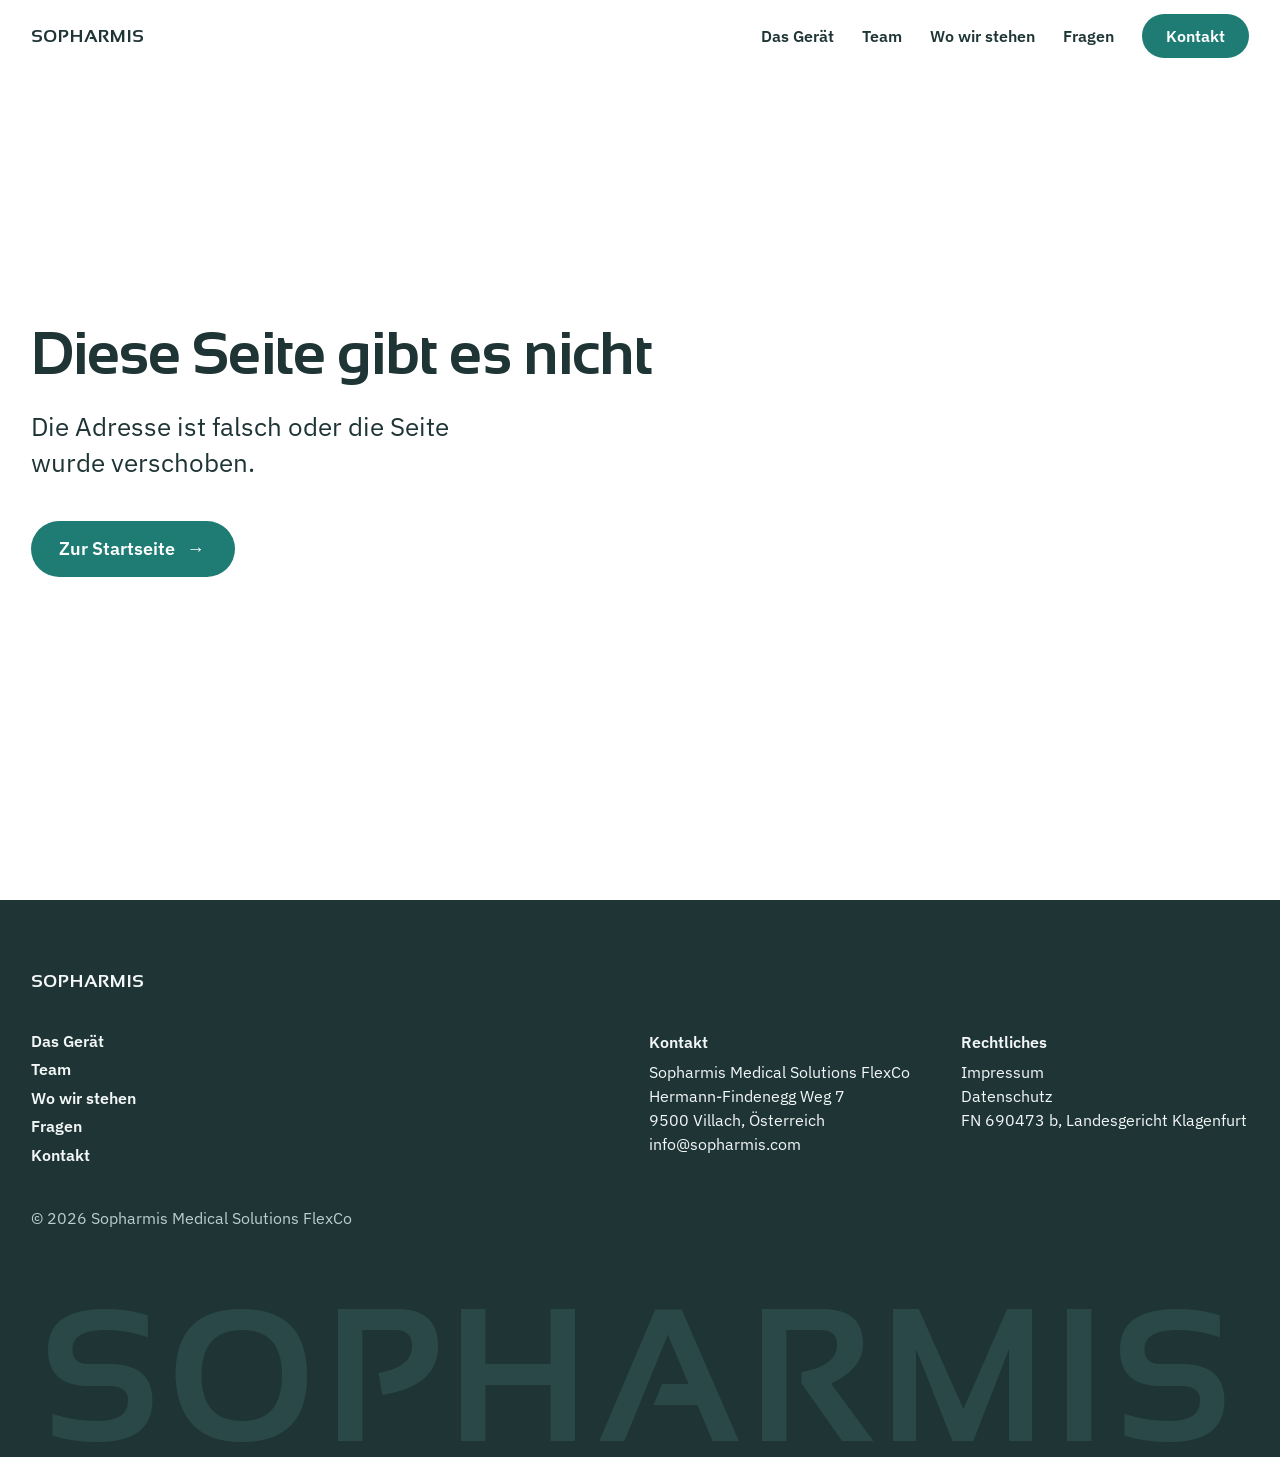
==== datenschutz/index.html @ eb01ab14 "update nach gründung" ====
<!doctype html>
<html lang="de-AT">
  <head>
    <meta charset="UTF-8" />
    <meta name="viewport" content="width=device-width, initial-scale=1.0" />
    <title>Datenschutz | Sopharmis</title>
    <meta name="description" content="Datenschutzerklärung der Website sopharmis.com: keine Cookies, keine Analyse, Kontakt per E-Mail." />
    <meta name="author" content="Sopharmis Medical Solutions FlexCo" />
    <meta name="theme-color" content="#1F3535" />
    <link rel="canonical" href="https://sopharmis.com/datenschutz" />
    <link rel="icon" href="/favicon.ico" sizes="any" />
    <link rel="icon" type="image/png" sizes="48x48" href="/favicon-48.png" />
    <link rel="apple-touch-icon" href="/favicon-256.png" />
    <link rel="preload" href="/fonts/Sansation_Bold.ttf" as="font" type="font/ttf" crossorigin />
    <link rel="preload" href="/fonts/ibm-plex-sans-latin-400-normal.woff2" as="font" type="font/woff2" crossorigin />

    <meta property="og:type" content="website" />
    <meta property="og:site_name" content="Sopharmis" />
    <meta property="og:locale" content="de_AT" />
    <meta property="og:title" content="Datenschutz | Sopharmis" />
    <meta property="og:description" content="Richtet die Tabletten, erinnert an die Einnahme, gibt der Familie Bescheid. Ein Medizinprodukt in Entwicklung aus Villach." />
    <meta property="og:url" content="https://sopharmis.com/datenschutz" />
    <meta property="og:image" content="https://sopharmis.com/img/og-image.jpg" />
    <meta property="og:image:width" content="1200" />
    <meta property="og:image:height" content="630" />
    <meta name="twitter:card" content="summary_large_image" />

    <script>document.documentElement.classList.add("js");</script>
    <script type="module" crossorigin src="/assets/index-BYRPE1LE.js"></script>
    <link rel="stylesheet" crossorigin href="/assets/index-tdDKjX4l.css">
  </head>

  <body>
    <div id="root"><a class="skip" href="#inhalt">Zum Inhalt springen</a><nav class="nav is-solid" aria-label="Hauptnavigation"><a class="wordmark" aria-label="Sopharmis, zur Startseite" href="/">Sopharmis</a><div class="nav__links" data-load="true"><a class="link" href="/#geraet">Das Gerät</a><a class="link" href="/#team">Team</a><a class="link" href="/#stand">Wo wir stehen</a><a class="link" href="/#fragen">Fragen</a><a class="button button--bare " href="/#kontakt">Kontakt</a></div><div class="nav__right"><a class="button button--bare " href="/#kontakt">Kontakt</a><button type="button" class="nav__toggle" aria-expanded="false" aria-controls="menue">Menü</button></div></nav><div id="menue" class="nav__sheet" aria-hidden="true"><button type="button" class="nav__close">Schließen</button><a href="/#geraet">Das Gerät</a><a href="/#team">Team</a><a href="/#stand">Wo wir stehen</a><a href="/#fragen">Fragen</a><a class="button button--large button--paper" href="/#kontakt">Kontakt</a></div><main class="legal grid" id="inhalt"><h1 class="head legal__title">Datenschutzerklärung</h1><p class="lead legal__intro">Wir verarbeiten personenbezogene Daten nur im notwendigen Umfang und auf Grundlage der Datenschutz-Grundverordnung (DSGVO), des Datenschutzgesetzes (DSG) und des Telekommunikationsgesetzes 2021 (TKG 2021). Hier erfahren Sie, welche Daten beim Besuch dieser Website anfallen.</p><div class="legal__body"><section><h2>1. Verantwortlicher</h2><p>Sopharmis Medical Solutions FlexCo<br/>Hermann-Findenegg Weg 7<!-- -->, <!-- -->9500<!-- --> <!-- -->Villach<!-- -->, <!-- -->Österreich<br/>E-Mail: <a href="mailto:info@sopharmis.com">info@sopharmis.com</a></p></section><section><h2>2. Bereitstellung der Website</h2><p>Diese Website wird über das Netzwerk der Cloudflare, Inc., 101 Townsend St., San Francisco, CA 94107, USA, ausgeliefert. Beim Aufruf verarbeitet Cloudflare technisch notwendige Daten: Ihre IP-Adresse, Datum und Uhrzeit, die aufgerufene Adresse, die übertragene Datenmenge, den Browsertyp und das Betriebssystem. Cloudflare nutzt diese Daten auch, um die Website vor Angriffen und Missbrauch zu schützen.</p><p>Rechtsgrundlage ist unser berechtigtes Interesse an einer sicheren und zuverlässigen Bereitstellung der Website (Art. 6 Abs. 1 lit. f DSGVO). Cloudflare verarbeitet die Daten als Auftragsverarbeiter. Für Übermittlungen in die USA ist Cloudflare nach dem EU-U.S. Data Privacy Framework zertifiziert, für das ein Angemessenheitsbeschluss der Europäischen Kommission besteht (Art. 45 DSGVO); zusätzlich gelten Standardvertragsklauseln. Mehr dazu: <a href="https://www.cloudflare.com/privacypolicy/" rel="noopener noreferrer" target="_blank">cloudflare.com/privacypolicy</a></p></section><section><h2>3. Keine Cookies, keine Analyse, keine fremden Inhalte</h2><p>Diese Website setzt keine Cookies, speichert nichts in Ihrem Browser und verwendet keine Analyse-, Tracking- oder Werbedienste. Deshalb gibt es auch keinen Cookie-Hinweis.</p><p>Schriften, Bilder und Skripte werden direkt von dieser Website ausgeliefert. Beim Besuch wird keine Verbindung zu Google Fonts, Social-Media-Diensten, Videoplattformen oder anderen Drittanbietern hergestellt; erst beim Absenden des Kontaktformulars wird der in Abschnitt 4 genannte Formulardienst angesprochen. Links zu anderen Websites werden erst aufgerufen, wenn Sie sie anklicken.</p></section><section><h2>4. Kontaktformular und E-Mail</h2><p>Über das Formular auf der Startseite können Sie uns eine Nachricht schicken. Dabei verarbeiten wir die Angaben, die Sie eintragen: Name, E-Mail-Adresse, die gewählte Rolle und den Text der Nachricht. Diese Website speichert das Formular nicht selbst. Die Nachricht wird über den Formulardienst FormSubmit (<a href="https://formsubmit.co" rel="noopener noreferrer" target="_blank">formsubmit.co</a>) als E-Mail an <a href="mailto:info@sopharmis.com">info@sopharmis.com</a> zugestellt; der Dienst leitet die Angaben weiter und speichert sie nicht dauerhaft. Dabei wird auch Ihre IP-Adresse technisch an den Dienst übertragen. Ein unsichtbares Zusatzfeld im Formular dient nur der Abwehr von automatisch verschickten Nachrichten.</p><p>Wenn Sie uns stattdessen direkt per E-Mail schreiben, geht die Nachricht ohne Zwischendienst an uns.</p><p>Wir verarbeiten Ihre Angaben, um Ihre Anfrage zu beantworten und Sie, wenn Sie das wünschen, über den Start der Erprobung oder den Verkaufsbeginn zu informieren. Rechtsgrundlage ist unser berechtigtes Interesse an der Beantwortung (Art. 6 Abs. 1 lit. f DSGVO) oder, wenn es um einen Vertrag geht, die Durchführung vorvertraglicher Maßnahmen (Art. 6 Abs. 1 lit. b DSGVO). Wir löschen die Daten, sobald sie dafür nicht mehr gebraucht werden und keine gesetzlichen Aufbewahrungspflichten bestehen. Eine Vormerkung können Sie jederzeit per E-Mail widerrufen.</p><p>Bitte senden Sie uns keine Gesundheitsdaten, etwa zu Diagnosen oder Medikamenten. Wir benötigen sie nicht, um Ihre Anfrage zu beantworten.</p></section><section><h2>5. Ihre Rechte</h2><p>Sie haben das Recht auf Auskunft (Art. 15 DSGVO), Berichtigung (Art. 16), Löschung (Art. 17), Einschränkung der Verarbeitung (Art. 18), Datenübertragbarkeit (Art. 20) und Widerspruch (Art. 21). Schreiben Sie uns dazu an <a href="mailto:info@sopharmis.com">info@sopharmis.com</a>.</p><p>Wenn Sie meinen, dass wir Ihre Daten nicht rechtmäßig verarbeiten, können Sie sich bei der Österreichischen Datenschutzbehörde beschweren: Barichgasse 40–42, 1030 Wien, <a href="https://www.dsb.gv.at" rel="noopener noreferrer" target="_blank">www.dsb.gv.at</a>.</p></section></div><aside class="legal__aside"><p>Stand: November 2026</p><p>Fragen dazu: <a href="mailto:info@sopharmis.com">info@sopharmis.com</a></p><p><a href="/impressum">Zum Impressum</a></p></aside></main><footer class="footer"><div class="wrap footer__field"><a class="wordmark" href="/">Sopharmis</a><nav class="footer__menu" aria-label="Seitenübersicht"><a href="/#geraet">Das Gerät</a><a href="/#team">Team</a><a href="/#stand">Wo wir stehen</a><a href="/#fragen">Fragen</a><a href="/#kontakt">Kontakt</a></nav><div class="footer__blocks"><div><h3>Kontakt</h3>Sopharmis Medical Solutions FlexCo<br/>Hermann-Findenegg Weg 7<br/>9500<!-- --> <!-- -->Villach<!-- -->, <!-- -->Österreich<br/><a href="mailto:info@sopharmis.com" class="link">info@sopharmis.com</a></div><div><h3>Rechtliches</h3><span><a class="link" href="/impressum">Impressum</a><br/></span><span><a class="link" href="/datenschutz">Datenschutz</a><br/></span>FN 690473 b<!-- -->, <!-- -->Landesgericht Klagenfurt</div></div><p class="footer__line">© <!-- -->2026<!-- --> <!-- -->Sopharmis Medical Solutions FlexCo</p></div><div class="wrap"><p class="footer__name" aria-hidden="true"><span data-line="true">Sopharmis</span></p></div></footer></div>
  </body>
</html>
---- assets/index-tdDKjX4l.css ----
@font-face{font-family:Sansation;src:url(/fonts/Sansation_Bold.ttf) format("truetype");font-weight:700;font-display:swap}@font-face{font-family:IBM Plex Sans;src:url(/fonts/ibm-plex-sans-latin-400-normal.woff2) format("woff2");font-weight:400;font-display:swap}@font-face{font-family:IBM Plex Sans;src:url(/fonts/ibm-plex-sans-latin-400-italic.woff2) format("woff2");font-weight:400;font-style:italic;font-display:swap}@font-face{font-family:IBM Plex Sans;src:url(/fonts/ibm-plex-sans-latin-600-normal.woff2) format("woff2");font-weight:600;font-display:swap}:root{--bg: #ffffff;--surface: #f4f7f7;--mint: #e7f7f7;--ink: #1f3535;--ink-soft: #2b4848;--muted: #3d5252;--accent: #1e7c74;--accent-strong: #15605a;--accent-soft: #9ed6d1;--paper: #f4f7f7;--paper-muted: #b9cfcd;--mark: #3fbf6b;--font-display: "Sansation", "Trebuchet MS", sans-serif;--font-text: "IBM Plex Sans", "Helvetica Neue", Arial, sans-serif;--step-small: 1rem;--step-body: 1.125rem;--step-lead: clamp(1.25rem, 1.05rem + .9vw, 1.625rem);--step-head: clamp(2.25rem, 1.4rem + 3.2vw, 3.75rem);--step-display: clamp(2.75rem, 1.5rem + 5vw, 5.5rem);--margin: clamp(1rem, 2.4vw, 2.25rem);--gutter: clamp(.75rem, 1.4vw, 1.5rem);--section: clamp(6rem, 11vw, 11rem);--nav-h: 72px;--pill: 999px;--ease-out: cubic-bezier(.22, 1, .36, 1);--ease-expo: cubic-bezier(.16, 1, .3, 1);--ease-in-out: cubic-bezier(.76, 0, .24, 1);--ease-soft: cubic-bezier(.33, 1, .68, 1);--t-press: .14s;--t-hover: .18s;--t-ui: .24s;--t-reveal: .8s;--stagger-item: 70ms}*,*:before,*:after{box-sizing:border-box}html{-webkit-text-size-adjust:100%;text-size-adjust:100%;scroll-padding-top:calc(var(--nav-h) + 12px)}body{margin:0;background:var(--bg);color:var(--ink);font-family:var(--font-text);font-size:var(--step-body);line-height:1.55;-webkit-font-smoothing:antialiased;text-rendering:optimizeLegibility;overflow-x:clip}h1,h2,h3,h4,p,figure,blockquote,ul,ol,dl,dd{margin:0}ul[class],ol[class]{padding:0;list-style:none}img,video,svg,canvas{display:block;max-width:100%}img,video{height:auto}button,input,select,textarea{font:inherit;color:inherit}button{background:none;border:0;padding:0;cursor:pointer}a{color:inherit}summary{cursor:pointer}::selection{background:var(--accent-soft);color:var(--ink)}:focus-visible{outline:3px solid var(--accent);outline-offset:3px}:target{scroll-margin-top:calc(var(--nav-h) + 12px)}h1,h2,h3,h4{font-family:var(--font-display);font-weight:700;text-wrap:balance;-webkit-hyphens:manual;hyphens:manual}.head{font-size:var(--step-head);line-height:1.02;letter-spacing:-.015em}.display{font-size:var(--step-display);line-height:.98;letter-spacing:-.02em}.lead{font-size:var(--step-lead);line-height:1.38}.small{font-size:var(--step-small);line-height:1.5}.muted{color:var(--muted)}p{text-wrap:pretty}p+p{margin-top:.9em}.nums{font-variant-numeric:tabular-nums}.sr-only{position:absolute;width:1px;height:1px;overflow:hidden;clip-path:inset(50%);white-space:nowrap}.wrap,ul.wrap,ol.wrap{padding-inline:var(--margin)}.grid{display:grid;grid-template-columns:repeat(12,minmax(0,1fr));column-gap:var(--gutter)}.wordmark{font-family:var(--font-display);font-weight:700;letter-spacing:.04em;text-transform:uppercase;text-decoration:none;font-size:1.125rem;line-height:1}.button{display:inline-flex;align-items:center;justify-content:center;gap:.65em;min-height:3.5rem;padding:0 1.9rem 0 1.75rem;border-radius:var(--pill);background:var(--accent);color:#fff;font-weight:600;font-size:var(--step-body);line-height:1;text-decoration:none;white-space:nowrap;transition:transform var(--t-press) var(--ease-out),background-color var(--t-hover) ease,color var(--t-hover) ease}.button:after{content:"→";font-weight:400;transition:transform var(--t-ui) var(--ease-out)}.button:active{transform:scale(.97)}.button:disabled{opacity:.6;cursor:progress}.button--paper{background:var(--paper);color:var(--ink)}.button--large{min-height:4rem;padding:0 2.3rem 0 2.1rem;font-size:var(--step-lead)}.button--bare{padding:0 1.5rem}.button--bare:after{content:none}.link{text-decoration:underline;text-decoration-color:transparent;text-underline-offset:.2em;text-decoration-thickness:.07em;transition:text-decoration-color var(--t-hover) ease}.link-plain{text-decoration:underline;text-underline-offset:.18em;text-decoration-thickness:.07em}.textlink{display:inline-flex;align-items:center;gap:.5em;min-height:3rem;font-weight:600;text-decoration:none}.textlink:after{content:"→";font-weight:400;transition:transform var(--t-ui) var(--ease-out)}@media (hover: hover) and (pointer: fine){.button:hover{background-color:var(--accent-strong);color:#fff}.button:hover:after{transform:translate(4px)}.button--paper:hover{background-color:#fff;color:var(--accent)}.link:hover{text-decoration-color:currentColor}.textlink:hover:after{transform:translate(4px)}}.skip{position:absolute;left:var(--margin);top:-80px;z-index:100;background:var(--ink);color:#fff;padding:12px 18px}.skip:focus{top:12px}.nav{position:fixed;top:0;left:0;right:0;z-index:50;height:var(--nav-h);display:flex;align-items:center;justify-content:space-between;gap:var(--gutter);padding-inline:var(--margin);color:#fff;transition:background-color .3s ease,color .3s ease}.nav.is-solid{background:var(--bg);color:var(--ink)}.nav__links{display:flex;align-items:center;gap:clamp(1.25rem,2.2vw,2.25rem);font-size:var(--step-small);font-weight:600}.nav__links a{text-decoration:none}.nav .button{min-height:2.75rem;font-size:var(--step-small)}.nav__right{display:none}.nav__toggle{display:none;min-height:44px;padding:0 4px;font-size:var(--step-small);font-weight:600}.nav__sheet{display:none}@media (max-width: 800px){.nav__links{display:none}.nav__toggle{display:inline-flex;align-items:center}.nav__right{display:flex;align-items:center;gap:1rem}.nav__sheet{display:block;position:fixed;top:0;right:0;bottom:0;left:0;z-index:60;background:var(--ink);color:var(--paper);padding:calc(var(--nav-h) + 24px) var(--margin) 32px;transform:translateY(-100%);visibility:hidden;transition:transform .32s var(--ease-in-out),visibility 0s linear .32s}.nav__sheet.is-open{transform:none;visibility:visible;transition:transform .36s var(--ease-in-out)}.nav__sheet a{display:block;font-family:var(--font-display);font-weight:700;font-size:9vw;line-height:1.15;text-decoration:none;padding-block:10px}.nav__sheet .button{display:inline-flex;margin-top:28px;font-family:var(--font-text)}.nav__close{position:absolute;top:0;right:var(--margin);height:var(--nav-h);display:inline-flex;align-items:center;color:var(--paper);font-weight:600;font-size:var(--step-small)}}.hero{position:relative;height:100svh;min-height:560px;overflow:clip;background:#cfd3cf;color:#fff}.hero__pic{position:absolute;top:0;right:0;bottom:0;left:0;margin:0}.hero__pic img{width:100%;height:100%;object-fit:cover;object-position:60% 50%}.hero__scrim{position:absolute;left:0;right:0;bottom:0;height:56%;background:linear-gradient(to top,#122020cc,#1220207a 45%,#12202000);pointer-events:none}.hero__name{position:absolute;left:var(--margin);right:var(--margin);bottom:18px;margin:0;font-family:var(--font-display);font-weight:700;font-size:var(--name-size, 15.6vw);line-height:.86;letter-spacing:.04em;text-transform:uppercase;text-align:center;white-space:nowrap}.hero__name .line{display:block;overflow:hidden;padding-bottom:.06em;margin-bottom:-.06em}.hero__name [data-line]{display:block}.hero__band{position:absolute;left:var(--margin);right:var(--margin);bottom:calc(18px + var(--name-size, 15.6vw) * .86 + 36px);display:flex;justify-content:space-between;align-items:flex-end;gap:var(--gutter)}.hero__support{max-width:30ch;font-size:var(--step-lead);line-height:1.3;font-weight:600;text-wrap:balance}.hero__right{display:flex;flex-direction:column;align-items:flex-end;gap:12px;text-align:right}@media (max-width: 800px){.hero__pic img{object-position:55% 50%}.hero__band{flex-direction:column;align-items:flex-start;bottom:calc(18px + var(--name-size, 15.6vw) * .86 + 28px)}.hero__support{max-width:30ch;font-size:var(--step-body)}.hero__right{display:none}}.ai-mark{position:absolute;right:4px;bottom:4px;z-index:2;width:24px;height:24px;display:grid;place-items:center}.ai-mark:before{content:"";width:7px;height:7px;background:var(--mark);transform:rotate(45deg)}.ai-mark--inline{position:static;display:inline-grid;width:16px;height:16px;vertical-align:-2px;margin-right:4px}.device{padding-block:var(--section)}.device .grid{align-items:start}.device__text{grid-column:1 / 7}.device__list{margin-top:clamp(40px,5vw,64px);display:grid;gap:clamp(28px,3vw,40px)}.device__item{padding-top:20px;border-top:5px solid var(--accent-soft);display:grid;gap:8px}.device__item h3{font-size:var(--step-lead);line-height:1.15}.device__item p{max-width:40ch;color:var(--muted)}.device__pic{grid-column:8 / 13;margin:0;position:sticky;top:calc(var(--nav-h) + 24px)}.device__frame{overflow:clip}.device__pic img{width:100%;aspect-ratio:3 / 4;object-fit:cover}.device__pic figcaption{margin-top:12px}@media (max-width: 800px){.device__text,.device__pic{grid-column:1 / 13}.device__pic{position:static;margin-top:40px;margin-inline:calc(var(--margin) * -1)}.device__pic figcaption{padding-inline:var(--margin)}.device__pic img{aspect-ratio:4 / 5}.device__list{margin-top:36px;gap:24px}.device__item p{max-width:none}}.about{background:var(--surface);padding-block:var(--section)}.about .grid{align-items:start;row-gap:clamp(24px,3vw,40px)}.about__text{grid-column:1 / 6;position:sticky;top:calc(var(--nav-h) + 24px)}.about__text .lead{margin-top:20px;max-width:28ch}.about__photo{grid-column:7 / 13;margin:0}.about__photo img{width:100%;aspect-ratio:3 / 2;object-fit:cover;object-position:50% 30%}.about__people{grid-column:7 / 13;display:grid;grid-template-columns:repeat(3,minmax(0,1fr));gap:var(--gutter)}.about__person h3{font-size:var(--step-lead);line-height:1.15}.about__person .role{color:var(--accent);font-weight:600;font-size:var(--step-small);margin-top:6px}.about__person p{margin-top:10px;font-size:var(--step-small);line-height:1.5}@media (max-width: 800px){.about__text,.about__photo,.about__people{grid-column:1 / 13}.about__text{position:static}.about__photo{margin-top:16px}.about__people{grid-template-columns:1fr;gap:24px}}.status{background:var(--mint);padding-block:var(--section)}.status .grid{align-items:start;row-gap:40px}.status__text{grid-column:1 / 6;display:grid;gap:20px;justify-items:start}.status__text .lead{max-width:30ch}.status__text .button{margin-top:8px}.status__facts{grid-column:7 / 13;display:grid;gap:28px}.status__facts li{display:grid;grid-template-columns:9.5rem 1fr;column-gap:var(--gutter);align-items:baseline;padding-top:20px;border-top:1px solid var(--accent-soft)}.status__figure{font-family:var(--font-display);font-weight:700;font-size:var(--step-head);line-height:1;letter-spacing:-.015em;color:var(--accent-strong);white-space:nowrap}.status__label{font-size:var(--step-lead);font-weight:600;line-height:1.2}.status__note{grid-column:2;color:var(--muted)}@media (max-width: 800px){.status__text,.status__facts{grid-column:1 / 13}.status__facts{gap:20px}}.faq{padding-block:var(--section)}.faq .grid{align-items:start}.faq__title{grid-column:1 / 5;position:sticky;top:calc(var(--nav-h) + 24px)}.faq__list{grid-column:6 / 13;display:grid}.faq__item{padding:20px 0;border-top:1px solid var(--accent-soft)}.faq__item:last-child{border-bottom:1px solid var(--accent-soft)}.faq__item summary{list-style:none;display:flex;justify-content:space-between;align-items:flex-start;gap:16px;font-family:var(--font-display);font-weight:700;font-size:var(--step-lead);line-height:1.25;min-height:44px}.faq__item summary::-webkit-details-marker{display:none}.faq__chev{flex:0 0 auto;width:14px;height:14px;margin-top:.45em;position:relative}.faq__chev:before,.faq__chev:after{content:"";position:absolute;top:50%;width:9px;height:2px;background:currentColor}.faq__chev:before{left:0;transform:rotate(45deg)}.faq__chev:after{right:0;transform:rotate(-45deg)}.faq__item[open] .faq__chev:before{transform:rotate(-45deg)}.faq__item[open] .faq__chev:after{transform:rotate(45deg)}.faq__item p{margin-top:12px;color:var(--muted);max-width:54ch}@media (max-width: 800px){.faq__title{grid-column:1 / 13;position:static}.faq__list{grid-column:1 / 13;margin-top:32px}}.contact{padding-block:var(--section);background:var(--surface)}.contact__text{grid-column:1 / 6}.contact__text .lead{margin-top:20px;max-width:36ch}.contact__address{margin-top:32px;font-size:var(--step-body);line-height:1.5}.form{grid-column:7 / 13;background:#fff;padding:clamp(24px,3.2vw,44px);display:grid;gap:24px;align-content:start}.form--done{gap:12px}.form--done .button{margin-top:12px;justify-self:start}.form__honey{position:absolute;left:-9999px;width:1px;height:1px;opacity:0}.form__label{display:block;font-size:var(--step-small);font-weight:600;margin-bottom:10px}.form__chips{display:flex;flex-wrap:wrap;gap:8px}.chip{min-height:2.75rem;padding:0 1.1rem;border-radius:var(--pill);background:var(--surface);font-size:var(--step-small);font-weight:600;transition:background-color var(--t-hover) ease,color var(--t-hover) ease,transform var(--t-press) var(--ease-out)}.chip:active{transform:scale(.97)}.chip[aria-pressed=true]{background:var(--ink);color:var(--paper)}.form__pair{display:grid;grid-template-columns:1fr 1fr;gap:16px}.field{display:grid;gap:8px;font-size:var(--step-small);font-weight:600}.field input,.field textarea{width:100%;min-height:3.5rem;padding:0 1rem;background:var(--surface);border:0;border-radius:0;font-weight:400;font-size:var(--step-body);color:var(--ink);-webkit-appearance:none;-moz-appearance:none;appearance:none}.field textarea{padding:.85rem 1rem;min-height:9.5rem;resize:vertical;line-height:1.45}.field input::placeholder,.field textarea::placeholder{color:var(--muted);opacity:.7}.field input:focus-visible,.field textarea:focus-visible{outline:3px solid var(--accent);outline-offset:0}.form__foot{display:grid;gap:16px;justify-items:start}.form__foot .button{width:100%}.form__note{color:var(--muted);max-width:48ch}.form__status{font-weight:600;color:var(--accent-strong);min-height:0}.form__status:empty{display:none}@media (hover: hover) and (pointer: fine){.chip:hover{background:var(--accent-soft);color:var(--ink)}.chip[aria-pressed=true]:hover{background:var(--ink-soft);color:var(--paper)}}@media (max-width: 800px){.contact__text,.form{grid-column:1 / 13}.form{margin-top:36px}.form__pair{grid-template-columns:1fr}}.footer{background:var(--ink);color:var(--paper);overflow:clip}.footer__field{padding-block:72px 0;display:grid;grid-template-columns:1fr 1fr;gap:40px var(--gutter);align-items:start}.footer__field .wordmark{grid-column:1 / -1}.footer__menu{display:grid;gap:6px;align-content:start}.footer__menu a{font-family:var(--font-text);font-weight:600;font-size:var(--step-small);line-height:1.4;text-decoration:none;width:fit-content;transition:transform var(--t-ui) var(--ease-out),color var(--t-ui) ease}@media (hover: hover) and (pointer: fine){.footer__menu:hover a{color:var(--paper-muted)}.footer__menu a:hover{color:var(--paper);transform:translate(6px)}}.footer__blocks{display:grid;grid-template-columns:1fr 1fr;gap:24px;font-size:var(--step-small);line-height:1.5}.footer__blocks a{text-decoration:none}.footer__blocks h3{font-family:var(--font-text);font-weight:600;font-size:var(--step-small);margin-bottom:6px}.footer__line{grid-column:1 / -1;font-size:var(--step-small);color:var(--paper-muted)}.footer__name{margin:clamp(40px,5vw,72px) 0 -.1em;font-family:var(--font-display);font-weight:700;font-size:var(--foot-size, 15.6vw);line-height:.86;letter-spacing:.04em;text-transform:uppercase;text-align:center;white-space:nowrap;color:var(--ink-soft)}.footer__name [data-line]{display:block}@media (max-width: 800px){.footer__field{grid-template-columns:1fr;padding-top:48px;gap:32px}.footer__menu a{font-size:var(--step-small)}.footer__blocks{grid-template-columns:1fr}}.legal{padding:calc(var(--nav-h) + 72px) var(--margin) var(--section);align-items:start}.legal__title{grid-column:1 / 13}.legal__intro{grid-column:1 / 9;margin-top:24px;max-width:60ch;color:var(--muted)}.legal__body{grid-column:1 / 9;margin-top:clamp(48px,5vw,72px);display:grid;gap:clamp(40px,4vw,56px)}.legal__body h2{font-size:var(--step-lead)}.legal__body h2+*{margin-top:16px}.legal__body dl{display:grid;grid-template-columns:minmax(14ch,22ch) 1fr;column-gap:0}.legal__body dt{color:var(--muted);padding-block:10px}.legal__body dd{padding-block:10px}.legal__body dt:nth-of-type(odd),.legal__body dd:nth-of-type(odd){background:var(--surface)}.legal__body dt{padding-left:14px}.legal__body dd{padding-inline:24px 14px}.legal__body dl{margin-inline:-14px}.legal__body p{max-width:64ch}.legal__body ul{padding-left:1.2em}.legal__body li+li{margin-top:6px}.legal__aside{grid-column:10 / 13;margin-top:clamp(48px,5vw,72px);position:sticky;top:calc(var(--nav-h) + 24px);padding:24px;background:var(--surface);display:grid;gap:14px;font-size:var(--step-small);line-height:1.5;color:var(--muted)}.legal__aside a{color:var(--ink);font-weight:600}.legal a{text-decoration:underline;text-underline-offset:.18em;text-decoration-thickness:.07em}@media (max-width: 800px){.legal__intro,.legal__body,.legal__aside{grid-column:1 / 13}.legal__aside{position:static;margin-top:40px}.legal__body dl{grid-template-columns:1fr;margin-inline:0}.legal__body dt{padding:10px 0 0;background:none}.legal__body dd{padding:2px 0 10px;background:none}.legal__body dt:nth-of-type(odd),.legal__body dd:nth-of-type(odd){background:none}}.notfound{min-height:100svh;display:grid;align-content:center;padding:var(--section) var(--margin);gap:24px}@media (prefers-reduced-motion: no-preference){.js .hero__pic img{transform:scale(1.06);animation:load-settle 1.4s var(--ease-expo) 80ms forwards}.js .hero__name [data-line]{transform:translateY(105%);animation:load-line .9s var(--ease-expo) .22s forwards}.js .hero [data-load]{opacity:0;transform:translateY(12px);animation:load-rise .5s var(--ease-out) forwards;animation-delay:var(--d, .5s)}.js .nav [data-load]{opacity:0;animation:load-rise .5s var(--ease-out) .7s forwards}.js [data-reveal]{opacity:0;transform:translateY(22px);transition:opacity .7s var(--ease-out),transform .9s var(--ease-expo);transition-delay:calc(var(--i, 0) * var(--stagger-item))}.js [data-reveal].is-in{opacity:1;transform:none}.js [data-reveal=pic]{overflow:clip;opacity:1;transform:translateY(32px);transition:transform 1s var(--ease-expo)}.js [data-reveal=pic] img{transform:scale(1.06);transition:transform 1.2s var(--ease-soft)}.js [data-reveal=pic].is-in img{transform:none}@supports (animation-timeline: scroll()){.js .hero__pic{animation:hero-drift linear both;animation-timeline:scroll(root);animation-range:0 100svh}}@media (hover: hover) and (pointer: fine){.about__photo img{transition:transform .6s var(--ease-soft)}.about__photo:hover img{transform:scale(1.03)}.about__photo{overflow:clip}}}@keyframes load-settle{to{transform:none}}@keyframes load-line{to{transform:none}}@keyframes load-rise{to{opacity:1;transform:none}}@keyframes hero-drift{0%{transform:translateY(0)}to{transform:translateY(14%)}}@media (prefers-reduced-motion: reduce){.nav,.nav__sheet{transition:none}}
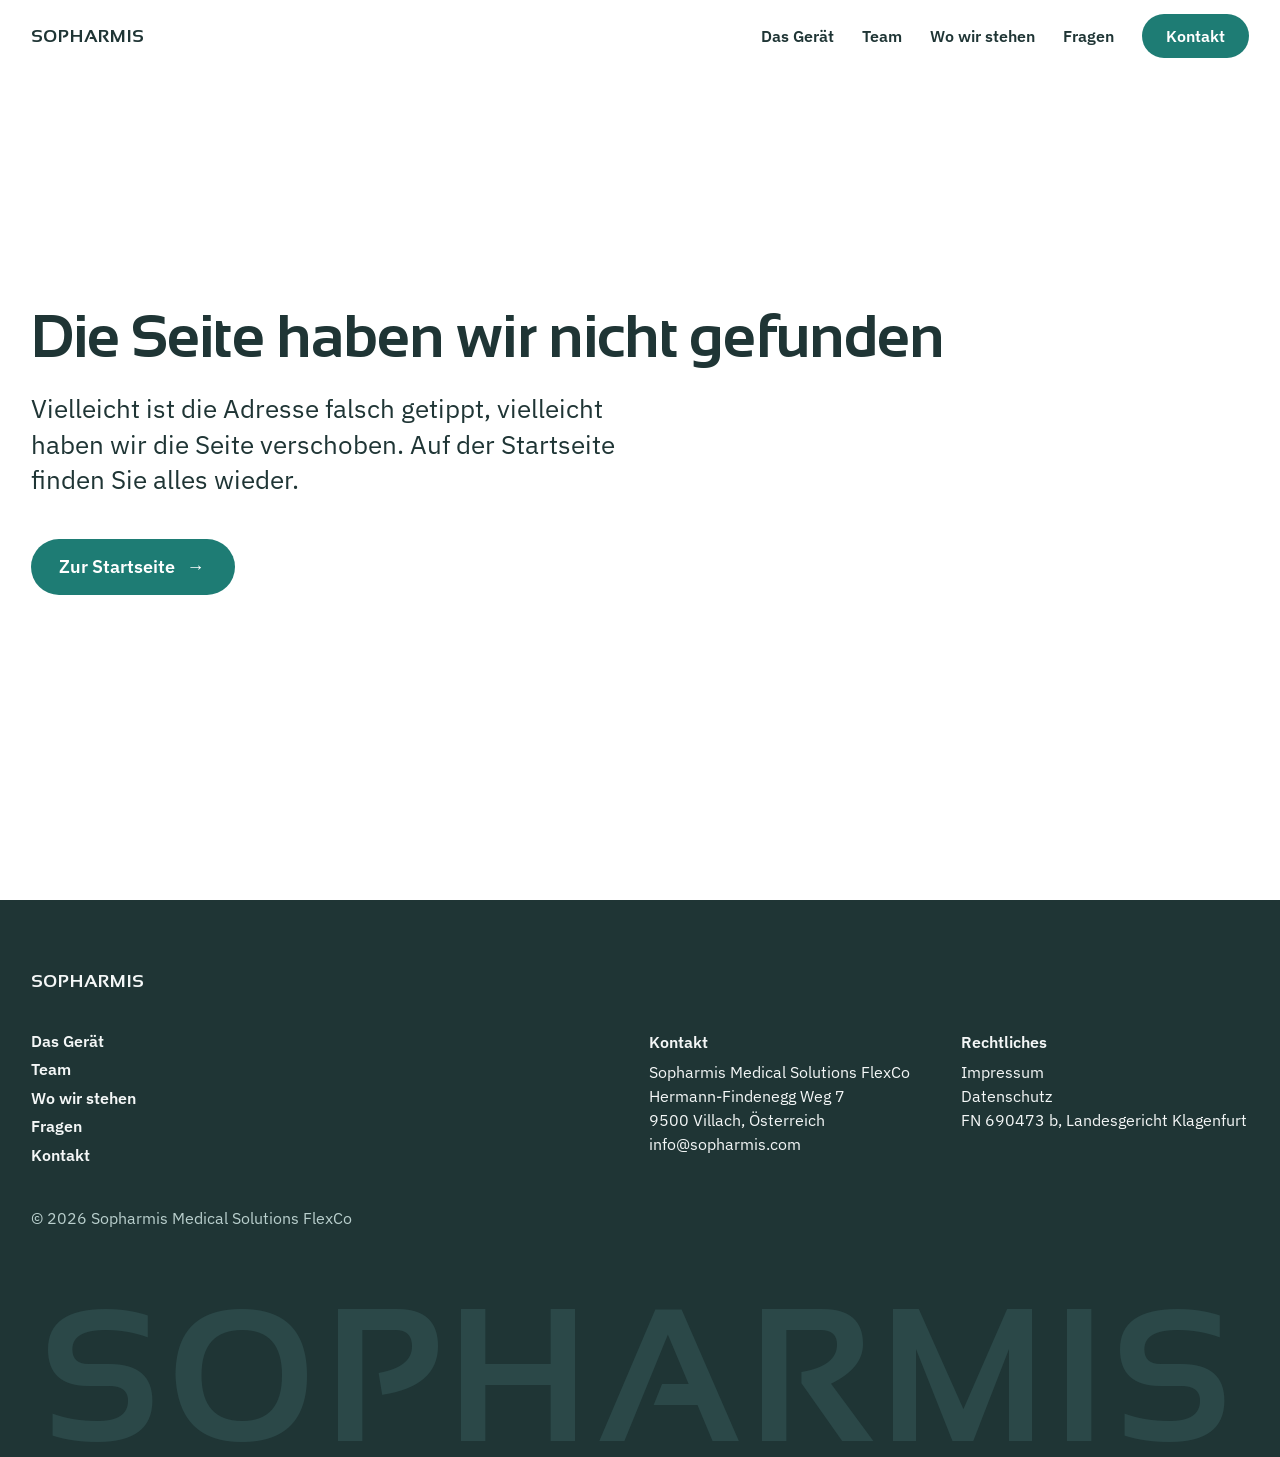
==== commit af187e37: "ki sounds" ====
--- a/datenschutz/index.html
+++ b/datenschutz/index.html
@@ -4,7 +4,7 @@
     <meta charset="UTF-8" />
     <meta name="viewport" content="width=device-width, initial-scale=1.0" />
     <title>Datenschutz | Sopharmis</title>
-    <meta name="description" content="Datenschutzerklärung der Website sopharmis.com: keine Cookies, keine Analyse, Kontakt per E-Mail." />
+    <meta name="description" content="Datenschutzerklärung von sopharmis.com: Die Website setzt keine Cookies und keine Analyse ein. Kontakt per Formular oder E-Mail." />
     <meta name="author" content="Sopharmis Medical Solutions FlexCo" />
     <meta name="theme-color" content="#1F3535" />
     <link rel="canonical" href="https://sopharmis.com/datenschutz" />
@@ -18,7 +18,7 @@
     <meta property="og:site_name" content="Sopharmis" />
     <meta property="og:locale" content="de_AT" />
     <meta property="og:title" content="Datenschutz | Sopharmis" />
-    <meta property="og:description" content="Richtet die Tabletten, erinnert an die Einnahme, gibt der Familie Bescheid. Ein Medizinprodukt in Entwicklung aus Villach." />
+    <meta property="og:description" content="Ein Gerät für die Küche, das die Tabletten richtet und sich meldet, wenn es Zeit ist. Entwickelt in Villach, noch in Arbeit." />
     <meta property="og:url" content="https://sopharmis.com/datenschutz" />
     <meta property="og:image" content="https://sopharmis.com/img/og-image.jpg" />
     <meta property="og:image:width" content="1200" />
@@ -26,11 +26,11 @@
     <meta name="twitter:card" content="summary_large_image" />
 
     <script>document.documentElement.classList.add("js");</script>
-    <script type="module" crossorigin src="/assets/index-BYRPE1LE.js"></script>
+    <script type="module" crossorigin src="/assets/index-Bi8z2Ppj.js"></script>
     <link rel="stylesheet" crossorigin href="/assets/index-tdDKjX4l.css">
   </head>
 
   <body>
-    <div id="root"><a class="skip" href="#inhalt">Zum Inhalt springen</a><nav class="nav is-solid" aria-label="Hauptnavigation"><a class="wordmark" aria-label="Sopharmis, zur Startseite" href="/">Sopharmis</a><div class="nav__links" data-load="true"><a class="link" href="/#geraet">Das Gerät</a><a class="link" href="/#team">Team</a><a class="link" href="/#stand">Wo wir stehen</a><a class="link" href="/#fragen">Fragen</a><a class="button button--bare " href="/#kontakt">Kontakt</a></div><div class="nav__right"><a class="button button--bare " href="/#kontakt">Kontakt</a><button type="button" class="nav__toggle" aria-expanded="false" aria-controls="menue">Menü</button></div></nav><div id="menue" class="nav__sheet" aria-hidden="true"><button type="button" class="nav__close">Schließen</button><a href="/#geraet">Das Gerät</a><a href="/#team">Team</a><a href="/#stand">Wo wir stehen</a><a href="/#fragen">Fragen</a><a class="button button--large button--paper" href="/#kontakt">Kontakt</a></div><main class="legal grid" id="inhalt"><h1 class="head legal__title">Datenschutzerklärung</h1><p class="lead legal__intro">Wir verarbeiten personenbezogene Daten nur im notwendigen Umfang und auf Grundlage der Datenschutz-Grundverordnung (DSGVO), des Datenschutzgesetzes (DSG) und des Telekommunikationsgesetzes 2021 (TKG 2021). Hier erfahren Sie, welche Daten beim Besuch dieser Website anfallen.</p><div class="legal__body"><section><h2>1. Verantwortlicher</h2><p>Sopharmis Medical Solutions FlexCo<br/>Hermann-Findenegg Weg 7<!-- -->, <!-- -->9500<!-- --> <!-- -->Villach<!-- -->, <!-- -->Österreich<br/>E-Mail: <a href="mailto:info@sopharmis.com">info@sopharmis.com</a></p></section><section><h2>2. Bereitstellung der Website</h2><p>Diese Website wird über das Netzwerk der Cloudflare, Inc., 101 Townsend St., San Francisco, CA 94107, USA, ausgeliefert. Beim Aufruf verarbeitet Cloudflare technisch notwendige Daten: Ihre IP-Adresse, Datum und Uhrzeit, die aufgerufene Adresse, die übertragene Datenmenge, den Browsertyp und das Betriebssystem. Cloudflare nutzt diese Daten auch, um die Website vor Angriffen und Missbrauch zu schützen.</p><p>Rechtsgrundlage ist unser berechtigtes Interesse an einer sicheren und zuverlässigen Bereitstellung der Website (Art. 6 Abs. 1 lit. f DSGVO). Cloudflare verarbeitet die Daten als Auftragsverarbeiter. Für Übermittlungen in die USA ist Cloudflare nach dem EU-U.S. Data Privacy Framework zertifiziert, für das ein Angemessenheitsbeschluss der Europäischen Kommission besteht (Art. 45 DSGVO); zusätzlich gelten Standardvertragsklauseln. Mehr dazu: <a href="https://www.cloudflare.com/privacypolicy/" rel="noopener noreferrer" target="_blank">cloudflare.com/privacypolicy</a></p></section><section><h2>3. Keine Cookies, keine Analyse, keine fremden Inhalte</h2><p>Diese Website setzt keine Cookies, speichert nichts in Ihrem Browser und verwendet keine Analyse-, Tracking- oder Werbedienste. Deshalb gibt es auch keinen Cookie-Hinweis.</p><p>Schriften, Bilder und Skripte werden direkt von dieser Website ausgeliefert. Beim Besuch wird keine Verbindung zu Google Fonts, Social-Media-Diensten, Videoplattformen oder anderen Drittanbietern hergestellt; erst beim Absenden des Kontaktformulars wird der in Abschnitt 4 genannte Formulardienst angesprochen. Links zu anderen Websites werden erst aufgerufen, wenn Sie sie anklicken.</p></section><section><h2>4. Kontaktformular und E-Mail</h2><p>Über das Formular auf der Startseite können Sie uns eine Nachricht schicken. Dabei verarbeiten wir die Angaben, die Sie eintragen: Name, E-Mail-Adresse, die gewählte Rolle und den Text der Nachricht. Diese Website speichert das Formular nicht selbst. Die Nachricht wird über den Formulardienst FormSubmit (<a href="https://formsubmit.co" rel="noopener noreferrer" target="_blank">formsubmit.co</a>) als E-Mail an <a href="mailto:info@sopharmis.com">info@sopharmis.com</a> zugestellt; der Dienst leitet die Angaben weiter und speichert sie nicht dauerhaft. Dabei wird auch Ihre IP-Adresse technisch an den Dienst übertragen. Ein unsichtbares Zusatzfeld im Formular dient nur der Abwehr von automatisch verschickten Nachrichten.</p><p>Wenn Sie uns stattdessen direkt per E-Mail schreiben, geht die Nachricht ohne Zwischendienst an uns.</p><p>Wir verarbeiten Ihre Angaben, um Ihre Anfrage zu beantworten und Sie, wenn Sie das wünschen, über den Start der Erprobung oder den Verkaufsbeginn zu informieren. Rechtsgrundlage ist unser berechtigtes Interesse an der Beantwortung (Art. 6 Abs. 1 lit. f DSGVO) oder, wenn es um einen Vertrag geht, die Durchführung vorvertraglicher Maßnahmen (Art. 6 Abs. 1 lit. b DSGVO). Wir löschen die Daten, sobald sie dafür nicht mehr gebraucht werden und keine gesetzlichen Aufbewahrungspflichten bestehen. Eine Vormerkung können Sie jederzeit per E-Mail widerrufen.</p><p>Bitte senden Sie uns keine Gesundheitsdaten, etwa zu Diagnosen oder Medikamenten. Wir benötigen sie nicht, um Ihre Anfrage zu beantworten.</p></section><section><h2>5. Ihre Rechte</h2><p>Sie haben das Recht auf Auskunft (Art. 15 DSGVO), Berichtigung (Art. 16), Löschung (Art. 17), Einschränkung der Verarbeitung (Art. 18), Datenübertragbarkeit (Art. 20) und Widerspruch (Art. 21). Schreiben Sie uns dazu an <a href="mailto:info@sopharmis.com">info@sopharmis.com</a>.</p><p>Wenn Sie meinen, dass wir Ihre Daten nicht rechtmäßig verarbeiten, können Sie sich bei der Österreichischen Datenschutzbehörde beschweren: Barichgasse 40–42, 1030 Wien, <a href="https://www.dsb.gv.at" rel="noopener noreferrer" target="_blank">www.dsb.gv.at</a>.</p></section></div><aside class="legal__aside"><p>Stand: November 2026</p><p>Fragen dazu: <a href="mailto:info@sopharmis.com">info@sopharmis.com</a></p><p><a href="/impressum">Zum Impressum</a></p></aside></main><footer class="footer"><div class="wrap footer__field"><a class="wordmark" href="/">Sopharmis</a><nav class="footer__menu" aria-label="Seitenübersicht"><a href="/#geraet">Das Gerät</a><a href="/#team">Team</a><a href="/#stand">Wo wir stehen</a><a href="/#fragen">Fragen</a><a href="/#kontakt">Kontakt</a></nav><div class="footer__blocks"><div><h3>Kontakt</h3>Sopharmis Medical Solutions FlexCo<br/>Hermann-Findenegg Weg 7<br/>9500<!-- --> <!-- -->Villach<!-- -->, <!-- -->Österreich<br/><a href="mailto:info@sopharmis.com" class="link">info@sopharmis.com</a></div><div><h3>Rechtliches</h3><span><a class="link" href="/impressum">Impressum</a><br/></span><span><a class="link" href="/datenschutz">Datenschutz</a><br/></span>FN 690473 b<!-- -->, <!-- -->Landesgericht Klagenfurt</div></div><p class="footer__line">© <!-- -->2026<!-- --> <!-- -->Sopharmis Medical Solutions FlexCo</p></div><div class="wrap"><p class="footer__name" aria-hidden="true"><span data-line="true">Sopharmis</span></p></div></footer></div>
+    <div id="root"><a class="skip" href="#inhalt">Zum Inhalt springen</a><nav class="nav is-solid" aria-label="Hauptnavigation"><a class="wordmark" aria-label="Sopharmis, zur Startseite" href="/">Sopharmis</a><div class="nav__links" data-load="true"><a class="link" href="/#geraet">Das Gerät</a><a class="link" href="/#team">Team</a><a class="link" href="/#stand">Wo wir stehen</a><a class="link" href="/#fragen">Fragen</a><a class="button button--bare " href="/#kontakt">Kontakt</a></div><div class="nav__right"><a class="button button--bare " href="/#kontakt">Kontakt</a><button type="button" class="nav__toggle" aria-expanded="false" aria-controls="menue">Menü</button></div></nav><div id="menue" class="nav__sheet" aria-hidden="true"><button type="button" class="nav__close">Schließen</button><a href="/#geraet">Das Gerät</a><a href="/#team">Team</a><a href="/#stand">Wo wir stehen</a><a href="/#fragen">Fragen</a><a class="button button--large button--paper" href="/#kontakt">Kontakt</a></div><main class="legal grid" id="inhalt"><h1 class="head legal__title">Datenschutzerklärung</h1><p class="lead legal__intro">Diese Website kommt mit sehr wenigen Daten aus. Hier steht, was beim Besuch anfällt, was mit einer Nachricht über das Kontaktformular passiert und welche Rechte Sie haben. Grundlage sind die Datenschutz-Grundverordnung (DSGVO), das Datenschutzgesetz (DSG) und das Telekommunikationsgesetz 2021 (TKG 2021).</p><div class="legal__body"><section><h2>1. Verantwortlicher</h2><p>Sopharmis Medical Solutions FlexCo<br/>Hermann-Findenegg Weg 7<!-- -->, <!-- -->9500<!-- --> <!-- -->Villach<!-- -->, <!-- -->Österreich<br/>E-Mail: <a href="mailto:info@sopharmis.com">info@sopharmis.com</a></p></section><section><h2>2. Bereitstellung der Website</h2><p>Diese Website wird über das Netzwerk der Cloudflare, Inc., 101 Townsend St., San Francisco, CA 94107, USA, ausgeliefert. Beim Aufruf verarbeitet Cloudflare technisch notwendige Daten: Ihre IP-Adresse, Datum und Uhrzeit, die aufgerufene Adresse, die übertragene Datenmenge, den Browsertyp und das Betriebssystem. Cloudflare nutzt diese Daten auch, um die Website vor Angriffen und Missbrauch zu schützen.</p><p>Rechtsgrundlage ist unser berechtigtes Interesse an einer sicheren und zuverlässigen Bereitstellung der Website (Art. 6 Abs. 1 lit. f DSGVO). Cloudflare verarbeitet die Daten als Auftragsverarbeiter. Für Übermittlungen in die USA ist Cloudflare nach dem EU-U.S. Data Privacy Framework zertifiziert, für das ein Angemessenheitsbeschluss der Europäischen Kommission besteht (Art. 45 DSGVO); zusätzlich gelten Standardvertragsklauseln. Mehr dazu: <a href="https://www.cloudflare.com/privacypolicy/" rel="noopener noreferrer" target="_blank">cloudflare.com/privacypolicy</a></p></section><section><h2>3. Keine Cookies, keine Analyse, keine fremden Inhalte</h2><p>Diese Website setzt keine Cookies, speichert nichts in Ihrem Browser und verwendet keine Analyse-, Tracking- oder Werbedienste. Deshalb müssen Sie hier auch keinen Cookie-Hinweis wegklicken.</p><p>Schriften, Bilder und Skripte werden direkt von dieser Website ausgeliefert. Beim Besuch wird keine Verbindung zu Google Fonts, Social-Media-Diensten, Videoplattformen oder anderen Drittanbietern hergestellt; erst beim Absenden des Kontaktformulars wird der in Abschnitt 4 genannte Formulardienst angesprochen. Links zu anderen Websites werden erst aufgerufen, wenn Sie sie anklicken.</p></section><section><h2>4. Kontaktformular und E-Mail</h2><p>Über das Formular auf der Startseite können Sie uns eine Nachricht schicken. Dabei verarbeiten wir die Angaben, die Sie eintragen: Name, E-Mail-Adresse, die gewählte Rolle und den Text der Nachricht. Diese Website speichert das Formular nicht selbst. Die Nachricht wird über den Formulardienst FormSubmit (<a href="https://formsubmit.co" rel="noopener noreferrer" target="_blank">formsubmit.co</a>) als E-Mail an <a href="mailto:info@sopharmis.com">info@sopharmis.com</a> zugestellt; der Dienst leitet die Angaben weiter und speichert sie nicht dauerhaft. Dabei wird auch Ihre IP-Adresse technisch an den Dienst übertragen. Ein unsichtbares Zusatzfeld im Formular dient nur der Abwehr von automatisch verschickten Nachrichten.</p><p>Wenn Sie uns stattdessen direkt per E-Mail schreiben, geht die Nachricht ohne Zwischendienst an uns.</p><p>Wir verarbeiten Ihre Angaben, um Ihre Anfrage zu beantworten und Sie, wenn Sie das wünschen, über den Start der Erprobung oder den Verkaufsbeginn zu informieren. Rechtsgrundlage ist unser berechtigtes Interesse an der Beantwortung (Art. 6 Abs. 1 lit. f DSGVO) oder, wenn es um einen Vertrag geht, die Durchführung vorvertraglicher Maßnahmen (Art. 6 Abs. 1 lit. b DSGVO). Wir löschen die Daten, sobald sie dafür nicht mehr gebraucht werden und keine gesetzlichen Aufbewahrungspflichten bestehen. Eine Vormerkung können Sie jederzeit per E-Mail widerrufen.</p><p>Bitte schreiben Sie uns nichts zu Diagnosen oder Medikamenten. Um Ihre Anfrage zu beantworten, brauchen wir das nicht.</p></section><section><h2>5. Ihre Rechte</h2><p>Sie haben das Recht auf Auskunft (Art. 15 DSGVO), Berichtigung (Art. 16), Löschung (Art. 17), Einschränkung der Verarbeitung (Art. 18), Datenübertragbarkeit (Art. 20) und Widerspruch (Art. 21). Schreiben Sie uns dazu an <a href="mailto:info@sopharmis.com">info@sopharmis.com</a>.</p><p>Wenn Sie meinen, dass wir Ihre Daten nicht rechtmäßig verarbeiten, können Sie sich bei der Österreichischen Datenschutzbehörde beschweren: Barichgasse 40–42, 1030 Wien, <a href="https://www.dsb.gv.at" rel="noopener noreferrer" target="_blank">www.dsb.gv.at</a>.</p></section></div><aside class="legal__aside"><p>Stand: November 2026</p><p>Fragen dazu: <a href="mailto:info@sopharmis.com">info@sopharmis.com</a></p><p><a href="/impressum">Zum Impressum</a></p></aside></main><footer class="footer"><div class="wrap footer__field"><a class="wordmark" href="/">Sopharmis</a><nav class="footer__menu" aria-label="Seitenübersicht"><a href="/#geraet">Das Gerät</a><a href="/#team">Team</a><a href="/#stand">Wo wir stehen</a><a href="/#fragen">Fragen</a><a href="/#kontakt">Kontakt</a></nav><div class="footer__blocks"><div><h3>Kontakt</h3>Sopharmis Medical Solutions FlexCo<br/>Hermann-Findenegg Weg 7<br/>9500<!-- --> <!-- -->Villach<!-- -->, <!-- -->Österreich<br/><a href="mailto:info@sopharmis.com" class="link">info@sopharmis.com</a></div><div><h3>Rechtliches</h3><span><a class="link" href="/impressum">Impressum</a><br/></span><span><a class="link" href="/datenschutz">Datenschutz</a><br/></span>FN 690473 b<!-- -->, <!-- -->Landesgericht Klagenfurt</div></div><p class="footer__line">© <!-- -->2026<!-- --> <!-- -->Sopharmis Medical Solutions FlexCo</p></div><div class="wrap"><p class="footer__name" aria-hidden="true"><span data-line="true">Sopharmis</span></p></div></footer></div>
   </body>
 </html>
